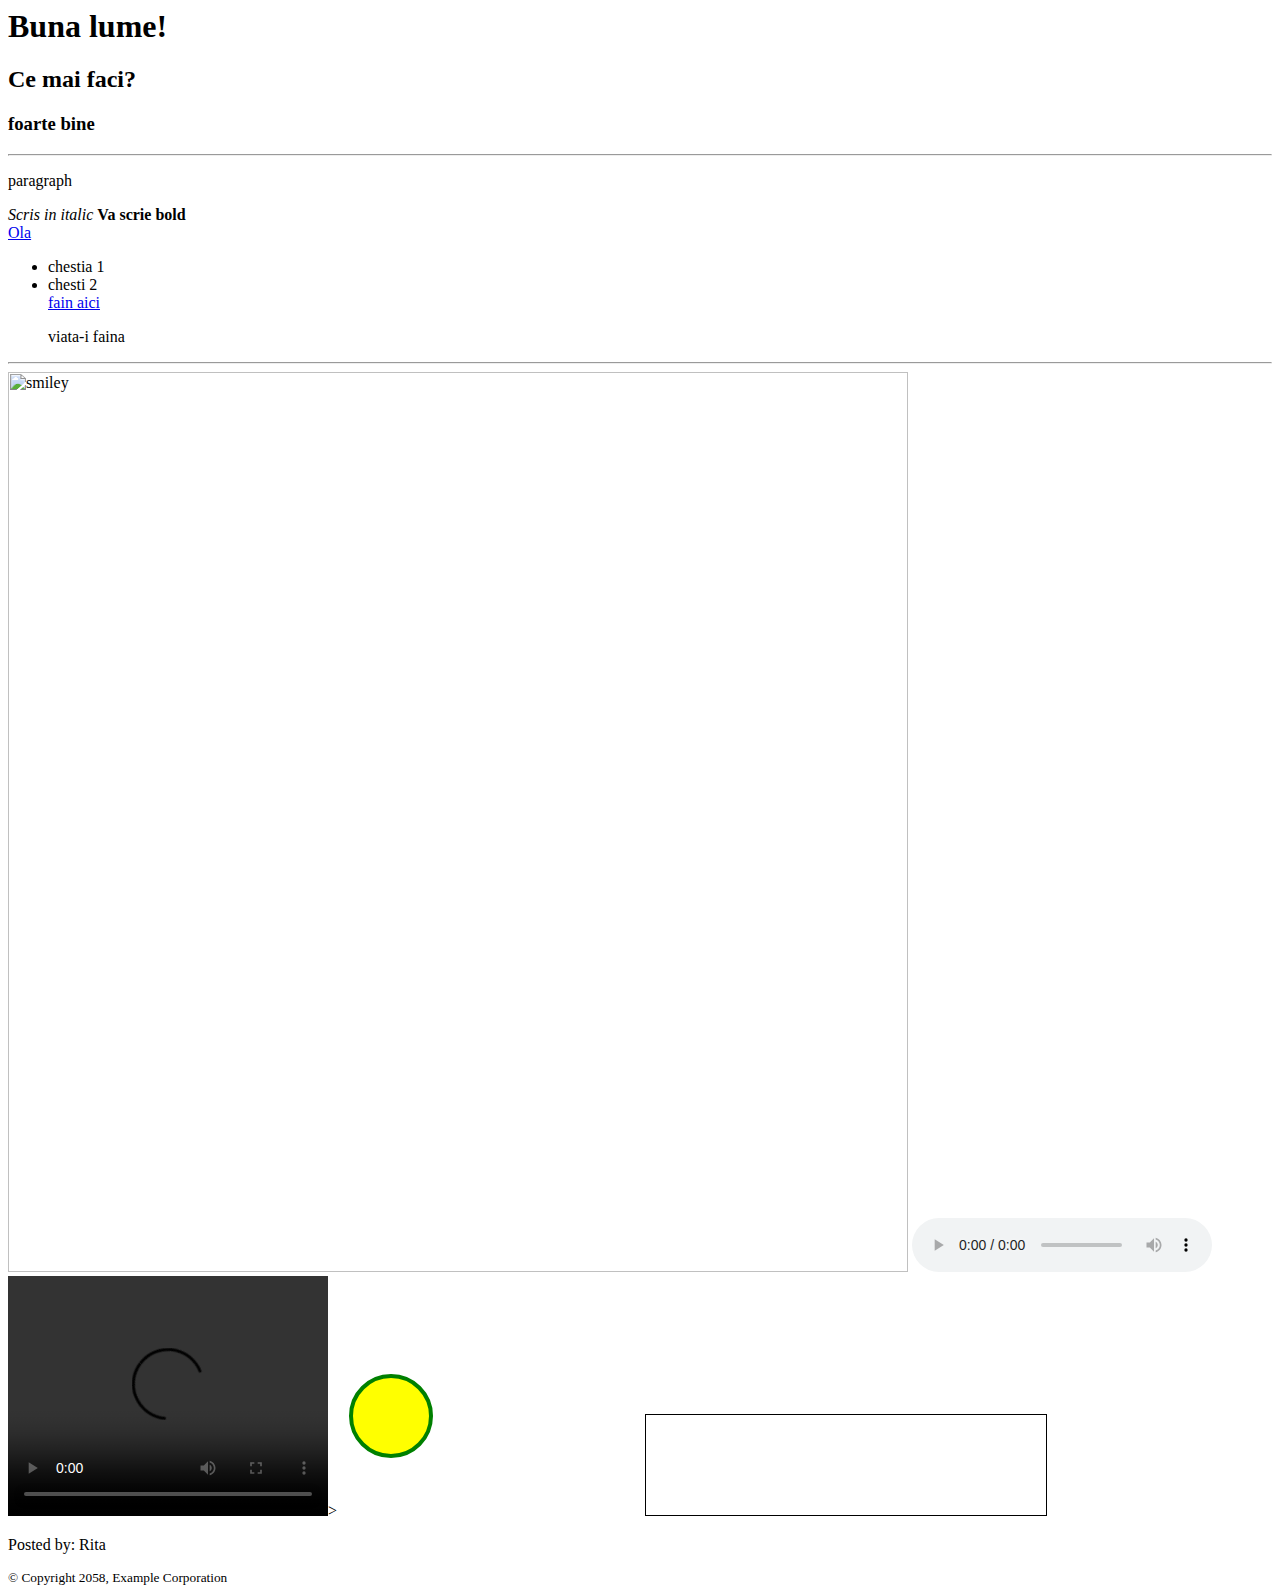
==== index.html @ fcefff6d "Lab2" ====
<html>
    <header>
        <title>Titlu lu Rita :D</title>
    </header>
    <body>
        <h1>Buna lume!</h1>
        <h2>Ce mai faci?</h2>
        <h3>foarte bine</h3>
        <hr>
        <p id="p1-id">paragraph</p>
        <em>Scris in italic</em>
        <strong>Va scrie bold</strong>
        <br>
        <a href="https://www.google.com">Ola</a>
        <div class="container">
            <nav>
                <ul>
                    <li>
                        chestia 1
                    </li>
                    <li>
                        chesti 2
                    </li>
                    <a href="https://www.facebook.com">fain aici</a>
                </ul>
            </nav>
        </div>
        <blockquote cite="https://www.wikipedia.com">viata-i faina</blockquote>
        <hr>
        <img src="417TN0LjzaL.jpg" alt="smiley" width="900px" height="900px">
        <audio controls>
                <source src="horse.ogg" type="audio/ogg">
                <source src="horse.mp3" type="audio/mpeg">
        </audio>
        <video width="320" height="240" controls>
                <source src="movie.mp4" type="video/mp4">
                <source src="movie.ogg" type="video/ogg">
              Your browser does not support the video tag.
              </video>>

        <svg>
            <circle cx="50" cy="50" r="40" stroke="green" stroke-width="4" fill="yellow" />
        </svg>
        <canvas id="myCanvas" width="400" height="100" style="border:1px solid #000000;"></canvas>
    </body>
    <footer>
            <p>Posted by: Rita</p>
        <small>&copy; Copyright 2058, Example Corporation</small>
    </footer>
</html>
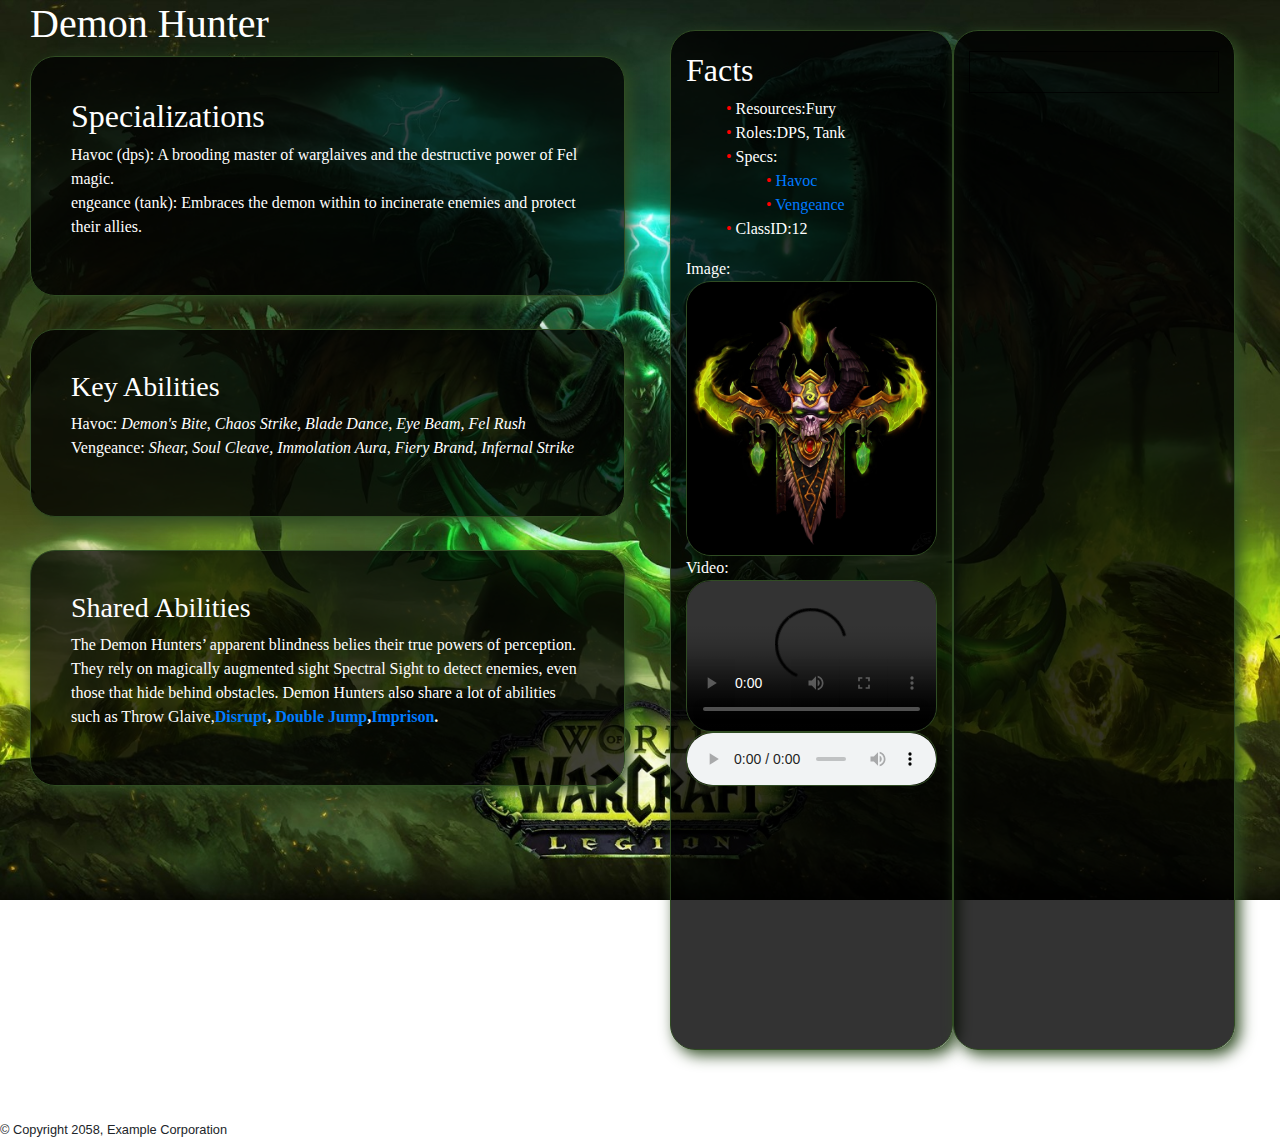
==== commit 5275ced9: "lab4" ====
--- a/index.html
+++ b/index.html
@@ -1,50 +1,116 @@
 <html>
-    <header>
-        <title>Titlu lu Rita :D</title>
-    </header>
-    <body>
-        <h1>Buna lume!</h1>
-        <h2>Ce mai faci?</h2>
-        <h3>foarte bine</h3>
-        <hr>
-        <p id="p1-id">paragraph</p>
-        <em>Scris in italic</em>
-        <strong>Va scrie bold</strong>
-        <br>
-        <a href="https://www.google.com">Ola</a>
-        <div class="container">
-            <nav>
-                <ul>
-                    <li>
-                        chestia 1
-                    </li>
-                    <li>
-                        chesti 2
-                    </li>
-                    <a href="https://www.facebook.com">fain aici</a>
-                </ul>
-            </nav>
+       <div class="container-fluid">
+            <header>
+                <meta name="viewport" content="width=device-width, initial-scale=1.0">
+                    <meta charset="UTF-8">
+                    <link rel="stylesheet" type="text/css" href="tehnologii.css">
+                     <link rel="stylesheet" href="https://stackpath.bootstrapcdn.com/bootstrap/4.1.3/css/bootstrap.min.css">
+                <title>Demon Hunter</title>
+            </header>
+       
+
+            <body class = "legion">  
+
+                <div class="grid-container  col-md-6 float-left">   
+                  
+                <h1 class="heading-size-1 float-left">Demon Hunter</h1>
+            
+                <div class="grid-item ">
+                    <h2>Specializations</h2>
+                        <p>Havoc (dps): A brooding master of warglaives and the destructive power of Fel magic.<br>engeance (tank): Embraces the demon within to incinerate enemies and protect their allies.
+                        </p>
+                                          
+                </div>
+                    <hr>
+
+                <div class="grid-item ">
+                    <h3>Key Abilities</h3>               
+                     <p> Havoc: <em>Demon's Bite,  Chaos Strike,  Blade Dance,  Eye Beam,  Fel Rush</em><br>Vengeance:  <em>Shear,  Soul Cleave,  Immolation Aura,  Fiery Brand,  Infernal Strike</em></p>
+                </div>
+               <hr>
+
+                 <div class="grid-item ">
+                    <h3>Shared Abilities</h3>
+                    
+                         <p> The Demon Hunters’ apparent blindness belies their true powers of perception. They rely on magically augmented sight Spectral Sight to detect enemies, even those that hide behind obstacles. Demon Hunters also share a lot of abilities such as Throw Glaive,<strong><a href="https://www.wowhead.com/spell=183752/disrupt">Disrupt</a>,<a href="https://www.wowhead.com/spell=196055/double-jump"> Double Jump</a>,<a href="https://www.wowhead.com/spell=217832/imprison">Imprison</a>.</strong>
+                         </p>
+             
+                   </div>    
+            </div>
+
+            <div class="grid-container  col-md-6 float-left ">
+             
+              <div class="row">
+                    <div class="grid-item1   col-md-6  float-left">
+                        <h2>Facts</h2>
+                            <nav>
+                                <ul>
+                                    <li> Resources:Fury</li>                                 
+                                    <li> Roles:DPS, Tank </li>
+                                       
+                                   
+                                    <li>Specs:
+                                        <ul>
+                                            <li><a href="https://www.wowhead.com/havoc-demon-hunter-abilities">Havoc</a></li>
+                                            <li><a href="https://www.wowhead.com/vengeance-demon-hunter-abilitiesVengeance">Vengeance</a></li>
+                                        </ul>
+                                    </li>
+                                    <li> ClassID:12</li>                                 
+                                    
+                                </ul>
+                            </nav>
+                          
+                             Image:<img src="dh logo.jpg" alt="dh" class="responsive">  
+                           
+                             Video:
+                        
+                             <video class="responsive"  controls>
+                                    <source src="video.mp4" type="video/mp4">
+                                    <source src="video.ogg" type="video/ogg">
+                            </video>
+                            <audio class="audio" controls>
+                                    <source src="CallToArms.ogg" type="audio/ogg">
+                                    <source src="CallToArms.mp3" type="audio/mpeg">
+                            </audio>
+                      </div>
+                <div class="grid-item1  col-md-6 float-right">
+                    <div id="pozesiaudio">
+                       
+                              
+                           
+                        </div>
+                        <!-- <svg class="svg" width="300" height="200">
+                              <polygon points="110,10 50,198 190,78 10,78 160,198"
+                              style="fill:lime;stroke:purple;stroke-width:5;fill-rule:evenodd;" />
+                            Sorry, your browser does not support inline SVG.
+                        </svg> 
+
+                       <canvas id="myCanvas" width="200" height="100" style="border:1px solid #000000;">
+                            <script>
+                                var c = document.getElementById("myCanvas");
+                                var ctx = c.getContext("2d");
+                                ctx.font = "30px Arial";
+                                ctx.fillText("Hello World",10,50);
+                            </script>
+                        </canvas>-->
+
+                        </div>
+                
+                    </div>
+                </div>
+            </div>
+          
         </div>
-        <blockquote cite="https://www.wikipedia.com">viata-i faina</blockquote>
-        <hr>
-        <img src="417TN0LjzaL.jpg" alt="smiley" width="900px" height="900px">
-        <audio controls>
-                <source src="horse.ogg" type="audio/ogg">
-                <source src="horse.mp3" type="audio/mpeg">
-        </audio>
-        <video width="320" height="240" controls>
-                <source src="movie.mp4" type="video/mp4">
-                <source src="movie.ogg" type="video/ogg">
-              Your browser does not support the video tag.
-              </video>>
+                       
+</body>
 
-        <svg>
-            <circle cx="50" cy="50" r="40" stroke="green" stroke-width="4" fill="yellow" />
-        </svg>
-        <canvas id="myCanvas" width="400" height="100" style="border:1px solid #000000;"></canvas>
-    </body>
-    <footer>
-            <p>Posted by: Rita</p>
-        <small>&copy; Copyright 2058, Example Corporation</small>
-    </footer>
+            <div class="footer">
+            <footer>
+                    <p>Posted by: Rita</p>
+                <small>&copy; Copyright 2058, Example Corporation</small>
+            </footer>
+            </div>
+        </div>
+    </div>
+</div>
 </html>--- a/tehnologii.css
+++ b/tehnologii.css
@@ -0,0 +1,179 @@
+
+#asd
+{
+  width:80%;
+
+}
+body
+{
+  background-image: linear-gradient(to bottom right, #FCBDB8,#CB8FA9,#644B9E);
+  position:relative;
+}
+
+.container
+{
+  display: flex;
+    margin-top:10%;
+    height:380px;
+    width:25%;
+    border: 1px solid grey;
+    border-radius: 25px;
+    background-color: white;
+    padding: 20px;
+     box-shadow: 5px 5px 15px  #644B9E;
+    text-align: center; 
+}
+#t2
+{
+    width:100%;
+    height: 8%;
+    border: 1px solid grey;
+    background-color:#FCBDB8;
+}
+.Form
+{
+  position: relative;
+}
+.btn-light
+{
+  position: absolute;
+  bottom: 0px;
+  right:0px;
+    width:100%;
+    height:15%;
+    border: 1px solid grey;
+    background-color: #CB8FA9;
+    border-radius: 8px;
+      
+
+   
+}
+.btn-light:hover
+{
+  background-color: #644B9E;
+}
+  h1,p,h2, h3,li
+  {
+    color:white;
+
+
+  }
+  a, blockquote
+  {
+    color:green;
+  }
+  ul {
+  list-style: none;
+
+}
+  li::before {
+  content: "• ";
+  color: red; /* or whatever color you prefer */
+}
+.grid-container {
+    display: grid;
+    color:white;
+    margin:auto;
+    grid-column-gap: 50px ;
+    font-family: "Coctail Shaker", Coctail Shacker,cursive;
+   
+  }
+  .grid-container2 {
+    display: grid;
+    color:white;
+    margin:auto;
+    font-family: "Coctail Shaker", Coctail Shacker,cursive;
+   
+  }
+  .legion
+  {
+ background-attachment: fixed;
+    background-position: center;
+    background-repeat: no-repeat;
+    background-size: cover;
+     background-image: url("legion.jpg");
+  }
+  .grid-item {
+     color:white;
+
+    background-color: black;
+    background: rgba(0,0,0, 0.75);
+    border: 1px solid #304C23;
+    border-radius: 25px;
+    box-shadow: 5px 5px 15px  #304C23;
+    padding: 40px;
+    text-align: left;
+  }
+    .grid-item1
+  {
+    height:1020px;
+    color:white;   
+     position: fixed;
+    background: rgba(0,0,0, 0.8);
+    border: 1px solid #304C23;
+    border-radius: 25px;
+    box-shadow: 5px 5px 15px  #304C23;
+    padding:20px;
+    text-align: left;
+  }
+  .row
+  {
+    padding:30px;
+  }
+  .responsive
+  {
+    border: 1px solid rgba(0, 0, 0, 0.75);
+    border-radius: 25px;
+    border: 1px solid #304C23;
+    width: 100%;
+    height: auto;
+    margin:auto;
+}
+  .audio
+  {
+    border: 1px solid rgba(0, 0, 0, 0.75); 
+    border-radius: 25px;
+    border: 1px solid #304C23;
+     width: 100%;
+    margin:auto;
+  
+  }
+  .box
+  {
+    background-color:black;
+    
+  }
+  label
+  {
+      float:left;
+  }
+  #pozesiaudio
+  {
+
+    border: 1px solid rgba(0, 0, 0, 0.8);
+    padding: 20px;
+  }
+  table {
+    text-align:center;
+    border-spacing: 0.5rem;
+    border: 2px solid rgba(0, 0, 0, 0.8);
+     width:300px;
+     height:200px;
+    margin:auto;
+    background-color: aquamarine;
+  }
+  body
+  {
+      background-color: beige;
+  }
+  td, th {
+    border: 2px solid black;
+    padding: 0.5rem;
+    text-align: left;
+  }
+th:nth-child(1) { background: hsl(150, 50%, 50%); }
+th:nth-child(2) { background: hsl(160, 60%, 50%); }
+th:nth-child(3) { background: hsl(170, 70%, 50%); }
+td:nth-child(1) { background: hsl(180, 80%, 50%); }
+td:nth-child(2) { background: hsl(190, 90%, 50%); }
+td:nth-child(3) { background: hsl(200, 99%, 50%); }
